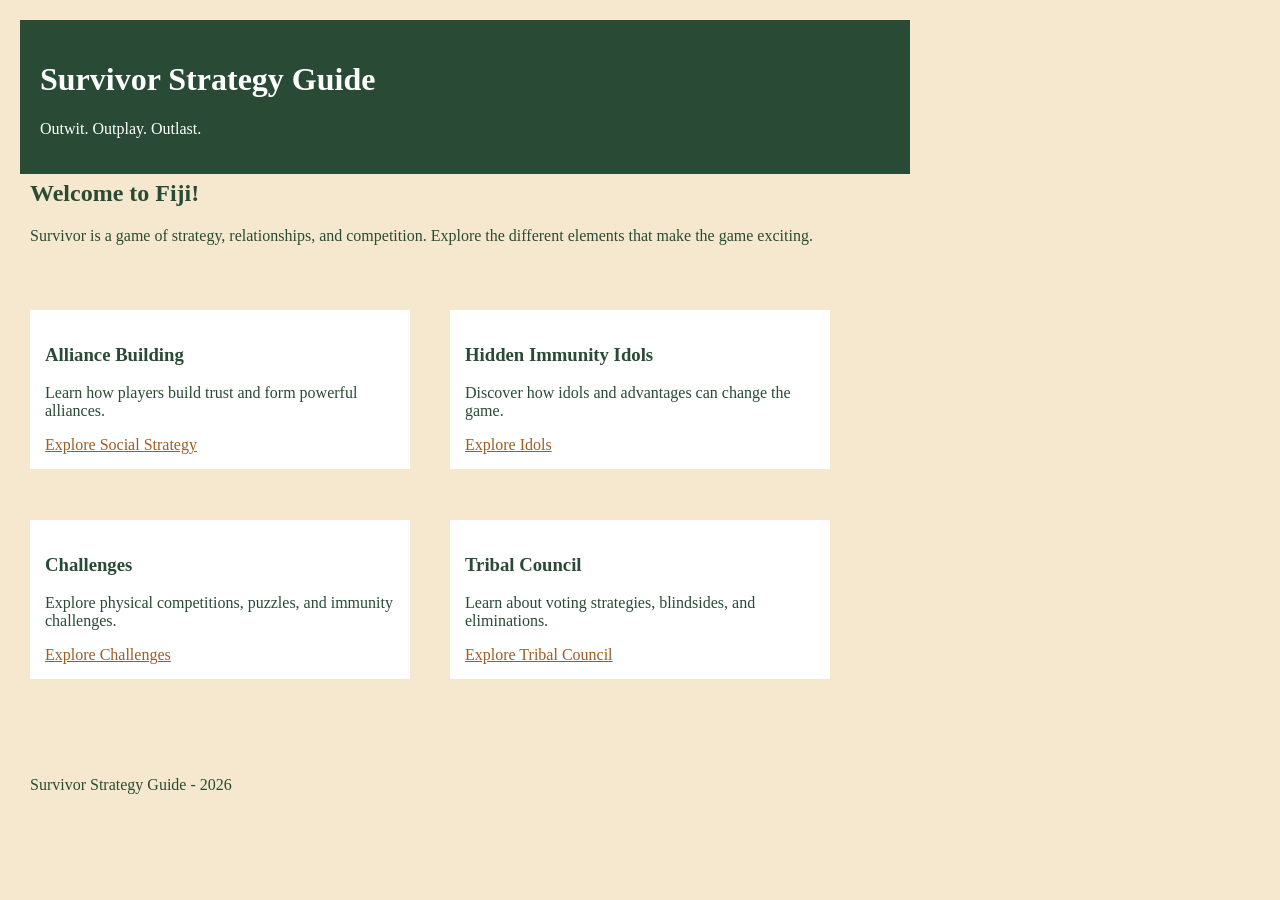
==== survivor.html @ 287754f0 "Add files via upload" ====
<!DOCTYPE html>
<html>

<head>
    <title>Survivor Strategy Guide</title>
    <link rel="stylesheet" href="survive.css">
</head>

<body>

<div id="header">
    <h1>Survivor Strategy Guide</h1>
    <p>Outwit. Outplay. Outlast.</p>
</div>

<div id="intro">
    <h2>Welcome to Fiji!</h2>
    <p>
        Survivor is a game of strategy,
        relationships, and competition.
        Explore the different elements
        that make the game exciting.
    </p>
</div>

<div id="alliances">
    <h3>Alliance Building</h3>
    <p>
        Learn how players build trust
        and form powerful alliances.
    </p>
    <a href="https://www.cbs.com/shows/survivor/">
        Explore Social Strategy
    </a>
</div>

<div id="idols">
    <h3>Hidden Immunity Idols</h3>
    <p>
        Discover how idols and advantages
        can change the game.
    </p>
    <a href="https://survivor.fandom.com/wiki/Hidden_Immunity_Idol">
        Explore Idols
    </a>
</div>

<div id="challenges">
    <h3>Challenges</h3>
    <p>
        Explore physical competitions,
        puzzles, and immunity challenges.
    </p>
    <a href="https://survivor.fandom.com/wiki/Challenge">
        Explore Challenges
    </a>
</div>

<div id="tribal">
    <h3>Tribal Council</h3>
    <p>
        Learn about voting strategies,
        blindsides, and eliminations.
    </p>
    <a href="https://survivor.fandom.com/wiki/Tribal_Council">
        Explore Tribal Council
    </a>
</div>

<div id="footer">
    <p>Survivor Strategy Guide - 2026</p>
</div>

</body>
</html>
---- survive.css ----
body {
    background-color: #F5E8CE;
    font-family: Georgia, serif;
    color: #294B35;
}

#header {
    position: absolute;
    top: 20px;
    left: 20px;
    background-color: #294B35;
    color: white;
    width: 850px;
    padding: 20px;
}

#intro {
    position: absolute;
    top: 160px;
    left: 30px;
    width: 800px;
}

#alliances {
    position: absolute;
    top: 310px;
    left: 30px;
    width: 350px;
    background-color: white;
    padding: 15px;
}

#idols {
    position: absolute;
    top: 310px;
    left: 450px;
    width: 350px;
    background-color: white;
    padding: 15px;
}

#challenges {
    position: absolute;
    top: 520px;
    left: 30px;
    width: 350px;
    background-color: white;
    padding: 15px;
}

#tribal {
    position: absolute;
    top: 520px;
    left: 450px;
    width: 350px;
    background-color: white;
    padding: 15px;
}

#footer {
    position: absolute;
    top: 760px;
    left: 30px;
}

a {
    color: #A15C21;
}

a:hover {
    color: #294B35;
}
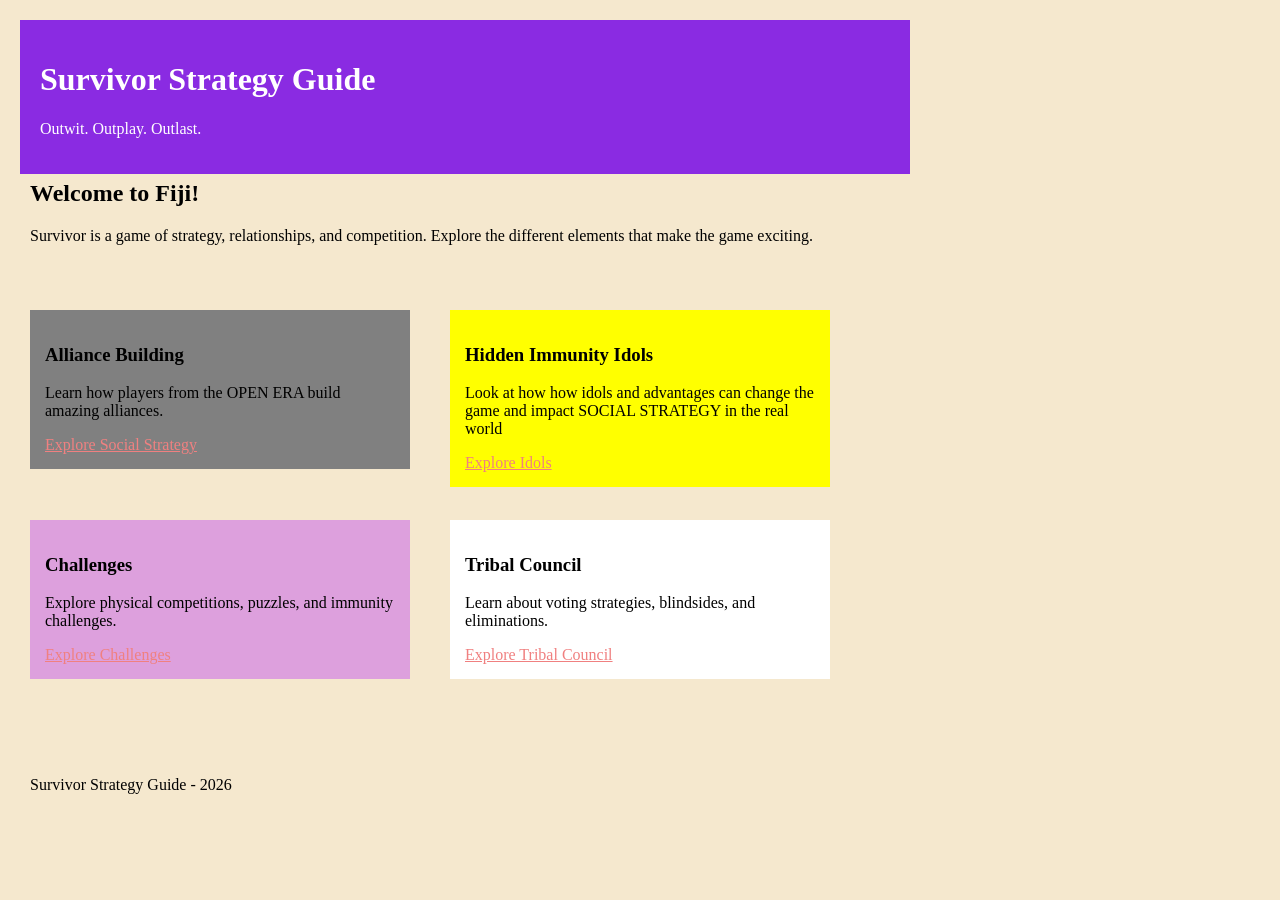
==== commit b6595021: "Add files via upload" ====
--- a/survivor.html
+++ b/survivor.html
@@ -26,8 +26,7 @@
 <div id="alliances">
     <h3>Alliance Building</h3>
     <p>
-        Learn how players build trust
-        and form powerful alliances.
+        Learn how players from the OPEN ERA build amazing alliances. 
     </p>
     <a href="https://www.cbs.com/shows/survivor/">
         Explore Social Strategy
@@ -37,8 +36,8 @@
 <div id="idols">
     <h3>Hidden Immunity Idols</h3>
     <p>
-        Discover how idols and advantages
-        can change the game.
+        Look at how how idols and advantages
+        can change the game and impact SOCIAL STRATEGY in the real world
     </p>
     <a href="https://survivor.fandom.com/wiki/Hidden_Immunity_Idol">
         Explore Idols
@@ -49,7 +48,7 @@
     <h3>Challenges</h3>
     <p>
         Explore physical competitions,
-        puzzles, and immunity challenges.
+        puzzles, and immunity challenges. 
     </p>
     <a href="https://survivor.fandom.com/wiki/Challenge">
         Explore Challenges
--- a/survive.css
+++ b/survive.css
@@ -1,14 +1,14 @@
 body {
     background-color: #F5E8CE;
     font-family: Georgia, serif;
-    color: #294B35;
+    color: black;
 }
 
 #header {
     position: absolute;
     top: 20px;
     left: 20px;
-    background-color: #294B35;
+    background-color: blueviolet;
     color: white;
     width: 850px;
     padding: 20px;
@@ -26,7 +26,7 @@
     top: 310px;
     left: 30px;
     width: 350px;
-    background-color: white;
+    background-color: gray;
     padding: 15px;
 }
 
@@ -35,7 +35,7 @@
     top: 310px;
     left: 450px;
     width: 350px;
-    background-color: white;
+    background-color: yellow;
     padding: 15px;
 }
 
@@ -44,7 +44,7 @@
     top: 520px;
     left: 30px;
     width: 350px;
-    background-color: white;
+    background-color: plum;
     padding: 15px;
 }
 
@@ -64,9 +64,9 @@
 }
 
 a {
-    color: #A15C21;
+    color: lightcoral;
 }
 
 a:hover {
-    color: #294B35;
+    color: blue;
 }
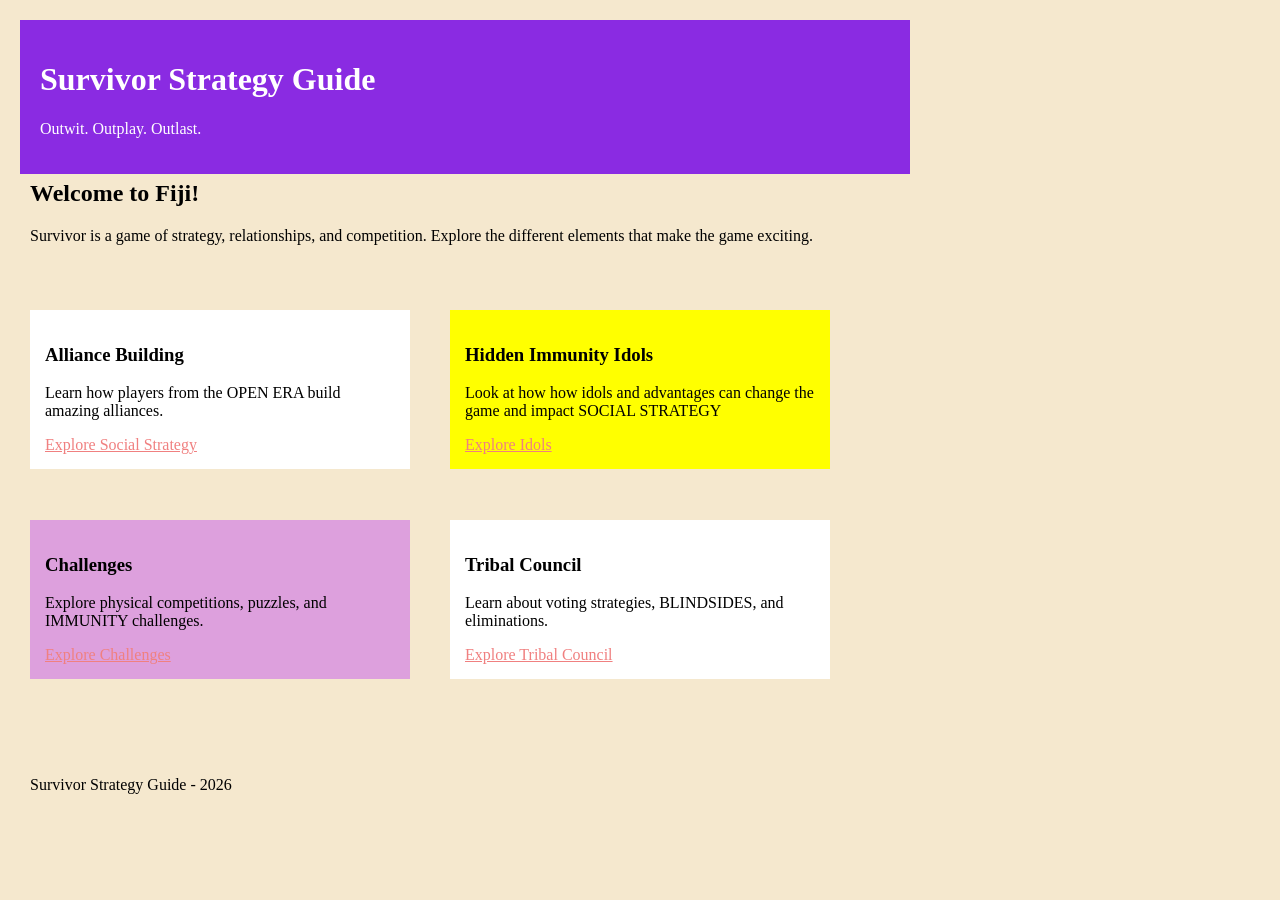
==== commit bacedb09: "Add files via upload" ====
--- a/survivor.html
+++ b/survivor.html
@@ -37,7 +37,7 @@
     <h3>Hidden Immunity Idols</h3>
     <p>
         Look at how how idols and advantages
-        can change the game and impact SOCIAL STRATEGY in the real world
+        can change the game and impact SOCIAL STRATEGY
     </p>
     <a href="https://survivor.fandom.com/wiki/Hidden_Immunity_Idol">
         Explore Idols
@@ -48,7 +48,7 @@
     <h3>Challenges</h3>
     <p>
         Explore physical competitions,
-        puzzles, and immunity challenges. 
+        puzzles, and IMMUNITY challenges. 
     </p>
     <a href="https://survivor.fandom.com/wiki/Challenge">
         Explore Challenges
@@ -59,7 +59,7 @@
     <h3>Tribal Council</h3>
     <p>
         Learn about voting strategies,
-        blindsides, and eliminations.
+        BLINDSIDES, and eliminations.
     </p>
     <a href="https://survivor.fandom.com/wiki/Tribal_Council">
         Explore Tribal Council
--- a/survive.css
+++ b/survive.css
@@ -26,7 +26,7 @@
     top: 310px;
     left: 30px;
     width: 350px;
-    background-color: gray;
+    background-color: white;
     padding: 15px;
 }
 
